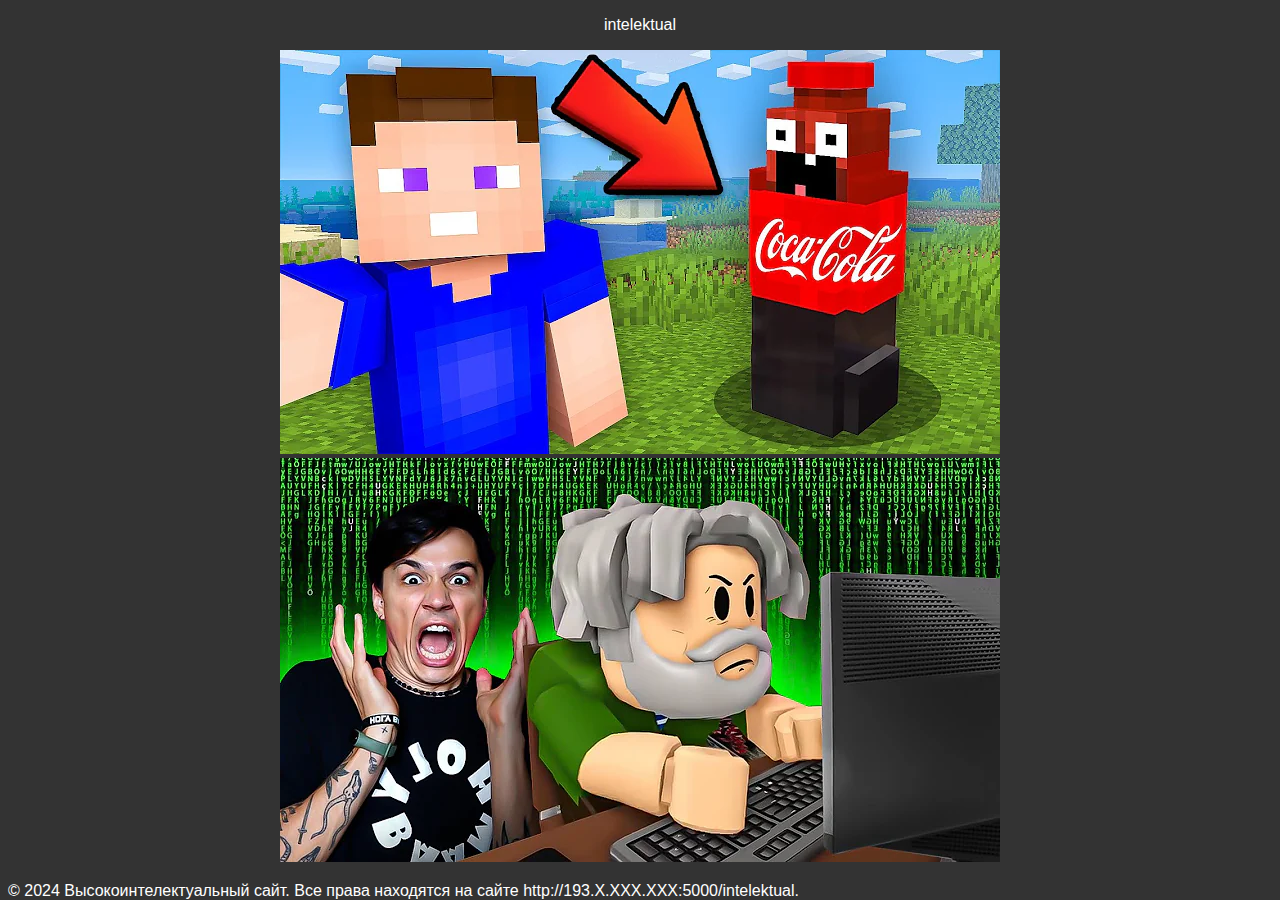
==== main.html @ 70cc35fd "upload site" ====
<!DOCTYPE html>
<html>
<head>
  <meta charset="utf-8">
  <link rel="icon" href="hq720.png" type="image/png">
  <meta name="viewport" content="width=device-width">
  <title>intelektual228</title>
  <link href="css/main.css" rel="stylesheet" type="text/css"/>
  <meta name="theme-color" content="#666666">

</head>

<body>
  <div class="intelektual">
    <p>intelektual</p>
    <a href="https://www.youtube.com/watch?v=-Grf9crJO8E">
      <img src="img/hq720.png" alt="amgus">
    </a>
    <a href="https://www.youtube.com/watch?v=2GZXBdAmtPI">
      <img src="img/hq721.png" alt="amgus">
    </a>
  </div>
  <p>© 2024 Высокоинтелектуальный сайт. Все права находятся на сайте http://193.X.XXX.XXX:5000/intelektual.</p>
  <script src="script.js"></script>
</body>

</html>
---- css/main.css ----
html {
  height: 100%;
  width: 100%;
  background-color: #333333;
  color: #FFFFFF;
  font-family:'Gill Sans', 'Gill Sans MT', Calibri, 'Trebuchet MS', sans-serif
}

.intelektual {
  text-align: center;
}
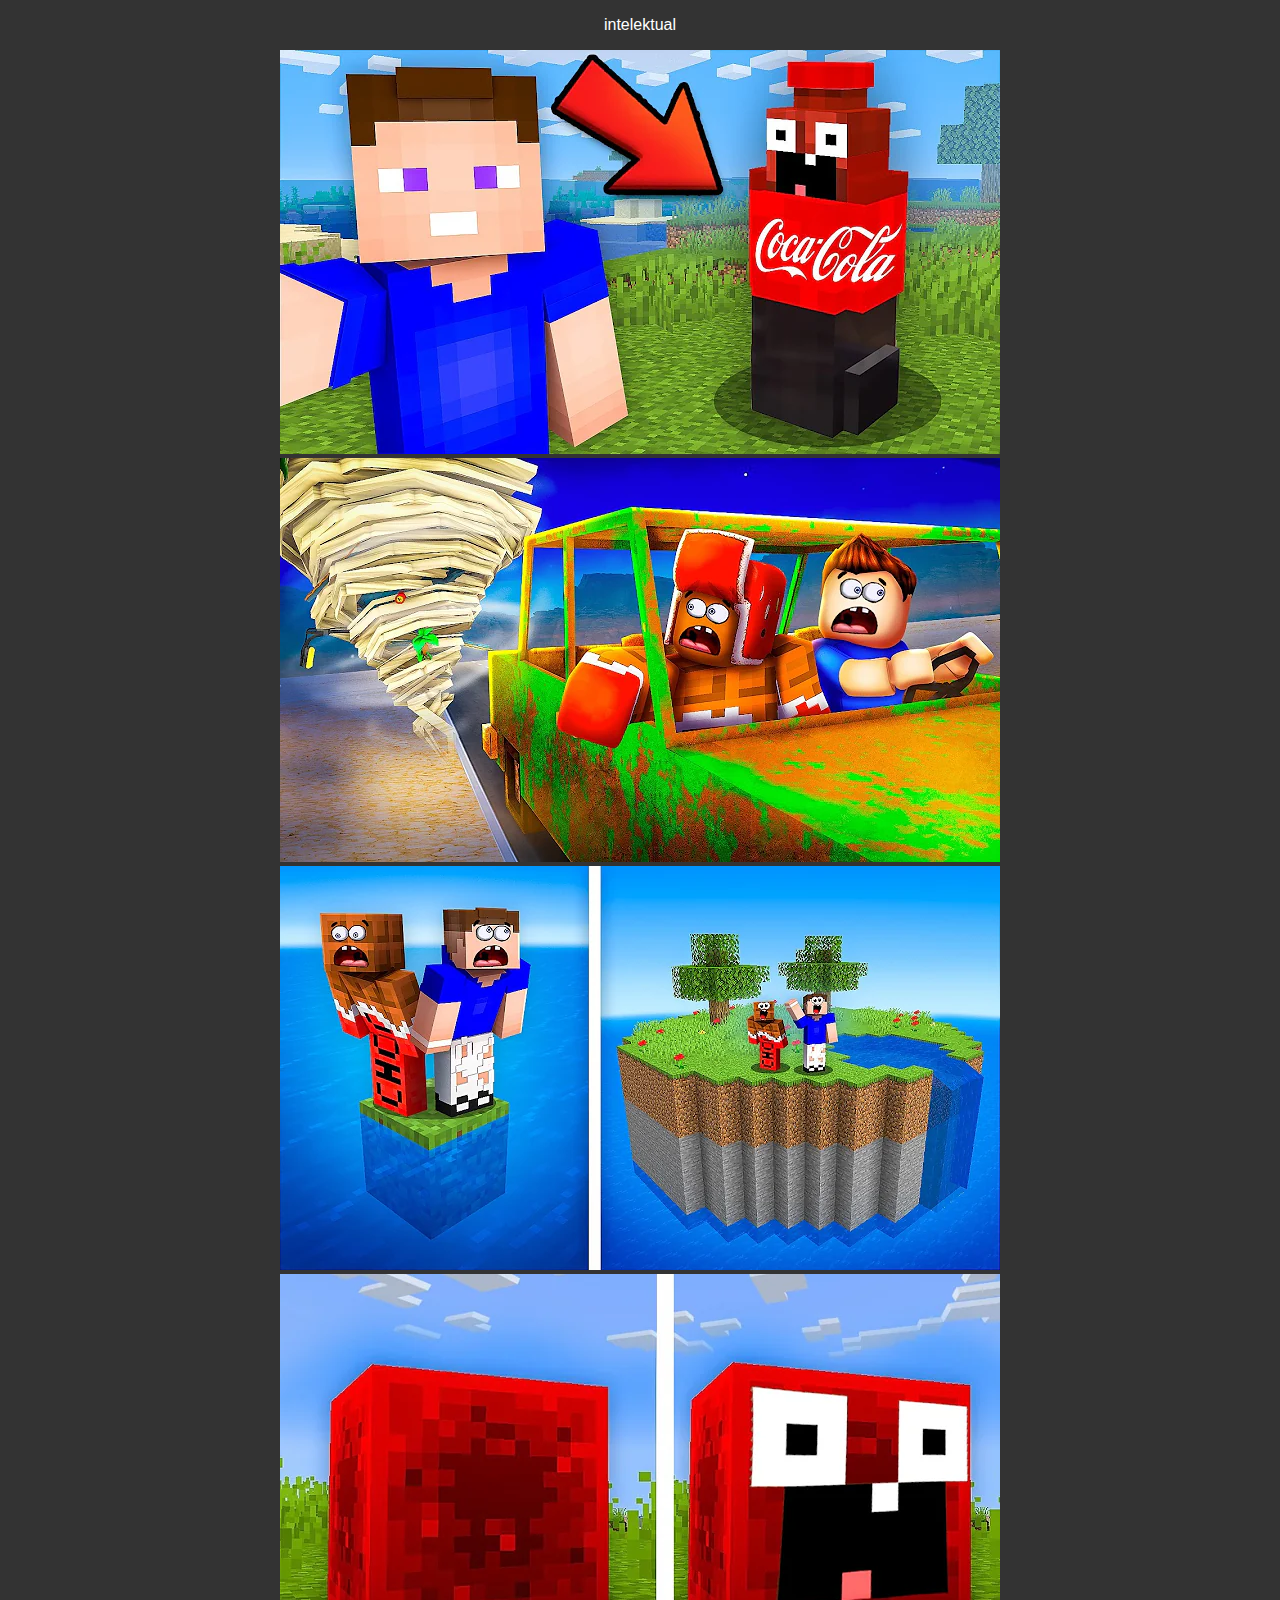
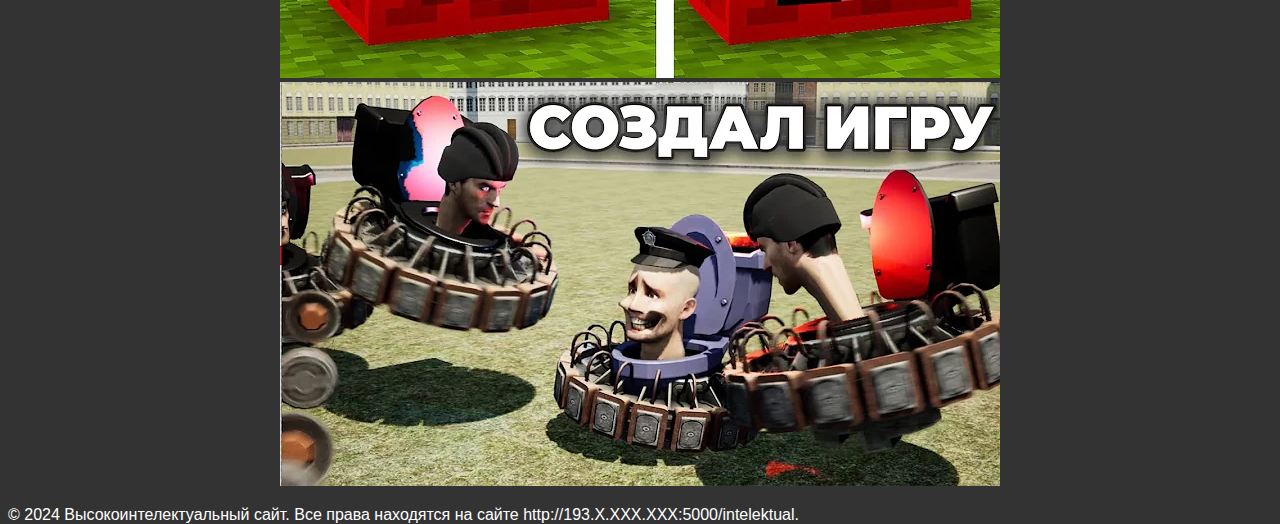
==== commit e27e1ff8: "update site" ====
--- a/main.html
+++ b/main.html
@@ -16,8 +16,17 @@
     <a href="https://www.youtube.com/watch?v=-Grf9crJO8E">
       <img src="img/hq720.png" alt="amgus">
     </a>
-    <a href="https://www.youtube.com/watch?v=2GZXBdAmtPI">
-      <img src="img/hq721.png" alt="amgus">
+    <a href="https://www.youtube.com/watch?v=P2GDn-VmvkM">
+      <img src="img/hq722.png" alt="amgus">
+    </a>
+	<a href="https://www.youtube.com/watch?v=VouxXZ2i-UU">
+      <img src="img/hq723.png" alt="amgus">
+    </a>
+	<a href="https://www.youtube.com/watch?v=jjSMsJVOiqs">
+      <img src="img/hq724.png" alt="amgus">
+    </a>
+	<a href="https://www.youtube.com/watch?v=o1A55H_-jIU">
+      <img src="img/hq725.png" alt="amgus">
     </a>
   </div>
   <p>© 2024 Высокоинтелектуальный сайт. Все права находятся на сайте http://193.X.XXX.XXX:5000/intelektual.</p>
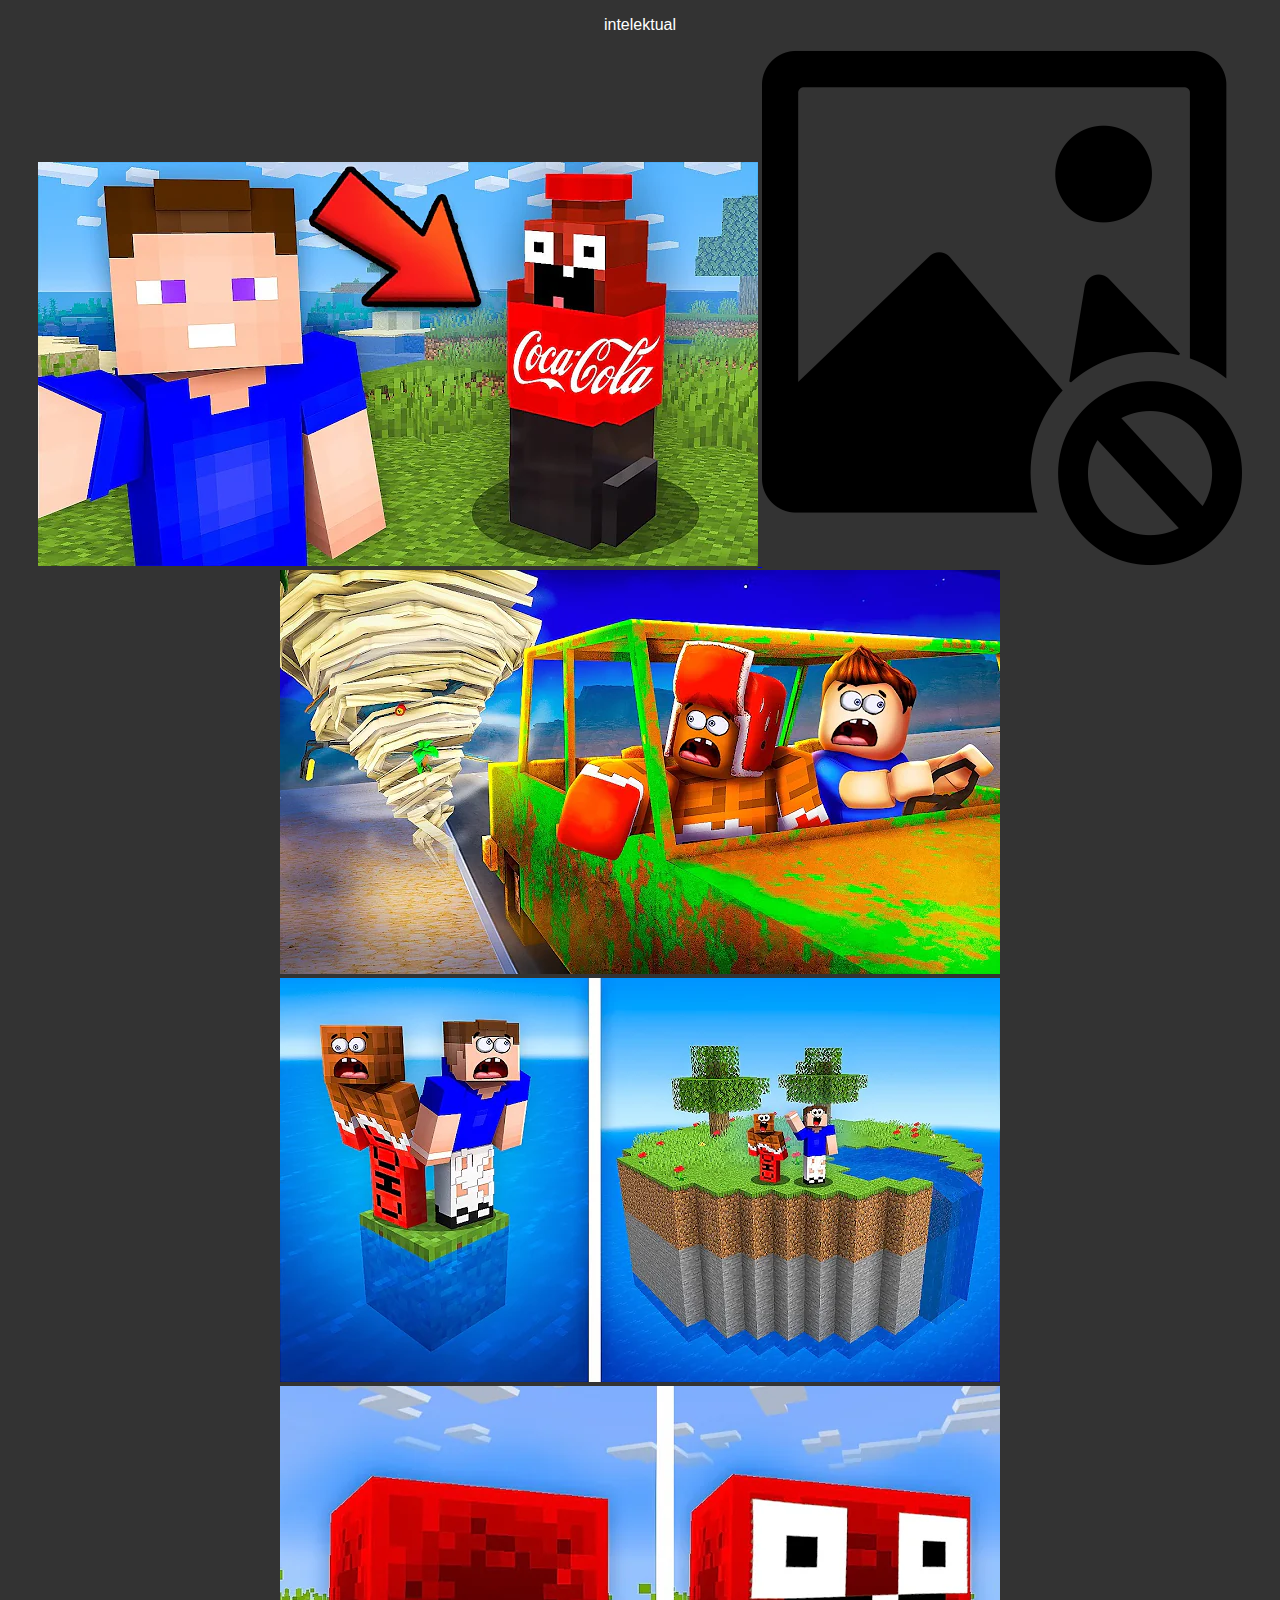
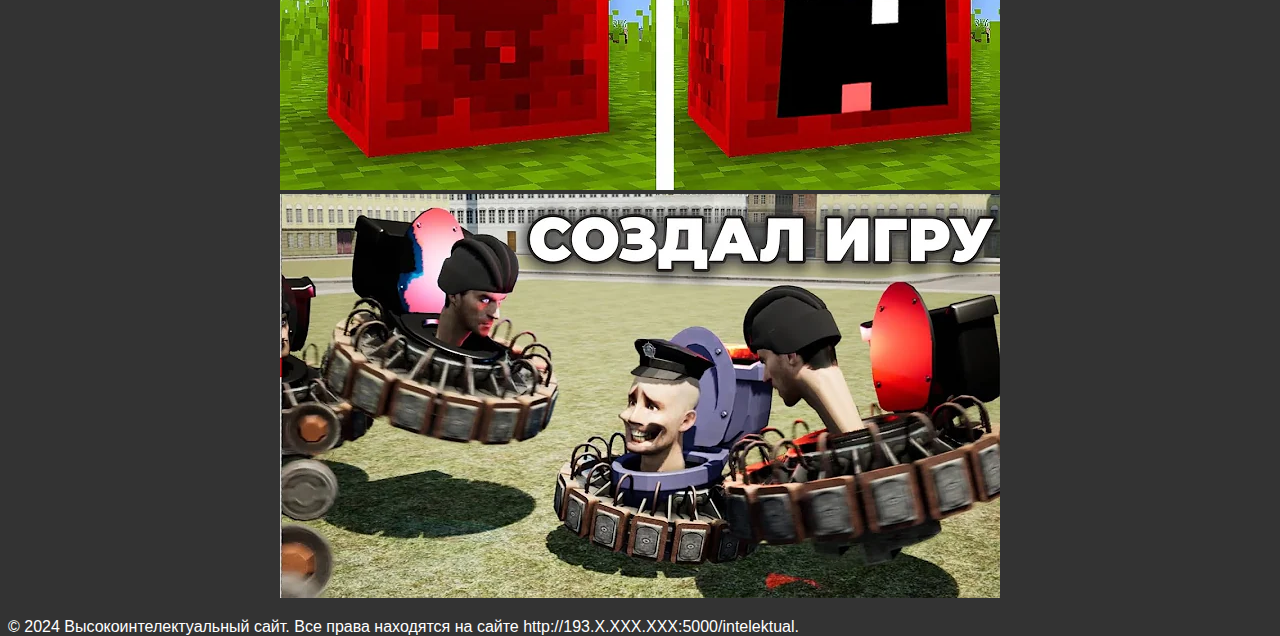
==== commit 8dd69827: "add main" ====
--- a/main.html
+++ b/main.html
@@ -15,6 +15,9 @@
     <p>intelektual</p>
     <a href="https://www.youtube.com/watch?v=-Grf9crJO8E">
       <img src="img/hq720.png" alt="amgus">
+    </a>
+	<a href="https://example.com">
+      <img src="img/hq721.png" alt="amgus">
     </a>
     <a href="https://www.youtube.com/watch?v=P2GDn-VmvkM">
       <img src="img/hq722.png" alt="amgus">
